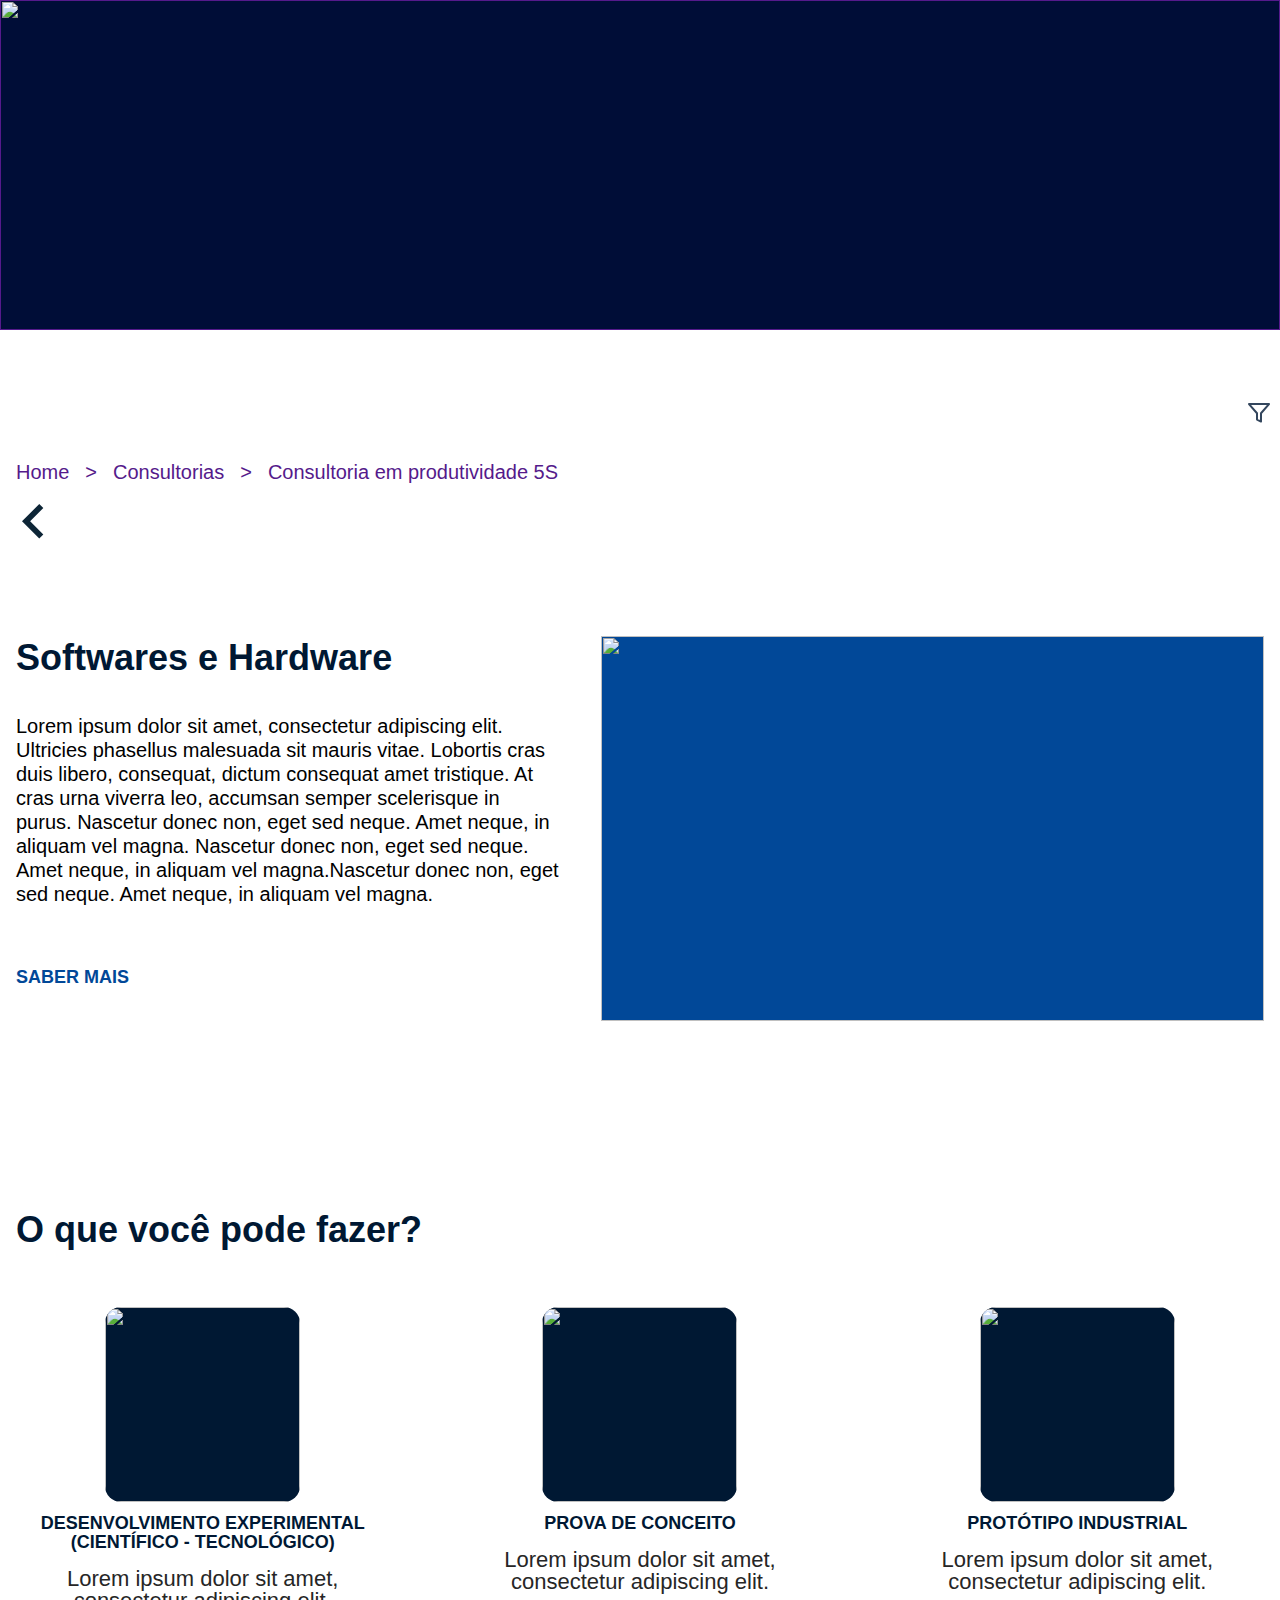
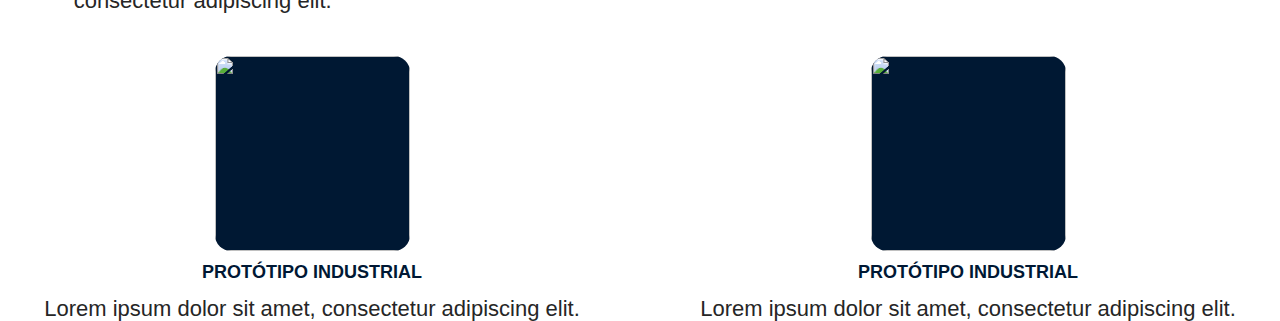
==== inovacao.html @ 098fc3de "Feat: inovacao page" ====
<!DOCTYPE html>
<html lang="en">
<head>
  <meta charset="UTF-8">
  <meta http-equiv="X-UA-Compatible" content="IE=edge">
  <meta name="viewport" content="width=device-width, initial-scale=1.0">
  <title>Home</title>
  <link rel="stylesheet" href="style.css">
</head>
<body>  
  <section class="banner">
    <a href=""><img class="banner-img" src="https://source.unsplash.com/random" alt=""></a>    
  </section>
  <section id="list-title"> 
    <div class="list__filter container">
      <button class="button filter-button" href=""><i data-icons="filter"><svg width="22" height="20" viewBox="0 0 22 20" fill="none" xmlns="http://www.w3.org/2000/svg">
        <path opacity="0.8" d="M21 1.04883H1L9 10.2436V16.6003L13 18.5442V10.2436L21 1.04883Z" stroke="#001834" stroke-width="2" stroke-linecap="round" stroke-linejoin="round"/>
        </svg>
        </i>
      </button>
    </div>   
    <div class="main-title main-title--left main-title--no-content container">
      <ul class="breadcrumb breadcrumb--b2b">
        <a href=""><li>Home</li></a>
        <a href=""><li>Consultorias</li></a>
        <a href=""><li>Consultoria em produtividade 5S</li></a>
      </ul>
      <button class="button back-button" onclick="history.back()"><i data-icons="back"><svg width="22" height="35" viewBox="0 0 22 35" fill="none" xmlns="http://www.w3.org/2000/svg">
        <path d="M21.318 30.4674L8.142 17.2614L21.318 4.05644L17.262 0.00043869L0 17.2614L17.262 34.5234L21.318 30.4674Z" fill="#0D2536"/>
        </svg>
        </i>
      </button>                 
    </div>
  </section>
  <style>
    .main-title.main-title--no-content:after{
      content: none;
    }
    #carrosel-card{
      margin-top: 4.6875rem;
    }
    .carrosel-card__text{
      margin-top: 2.1875rem;
    }
    .carrosel-card__content-wrapper{
      max-width: 45%;
      height: 385px;
      width: 45%;
    }
    .carrosel-card__img-wrapper{
      max-width: 55%;
      height: 385px;
      width: 55%;
    }
    .carrosel-card__link{
      margin-top: 3.75rem;
      display: block;
      color: #014898;
      text-transform: uppercase;
    }
    .carrosel-card__wrapper{
      display: flex;
      flex-direction: row;
      flex-wrap: nowrap;
      align-items: flex-start;
      height: 385px;
      column-gap: 2.625rem;
    }
    .carrosel-card__img{
      background-color: var(--dark-blue);
      height: 385px;
      width: 100%;
      object-fit: cover;
      object-position: center;
    }
    #opcoes{
      margin-top: 11.6875rem;
    }
    .veja-mais__text{        
      font-family: 'Gotham';
      font-style: normal;
      font-weight: 700;
      font-size: 18px;
      line-height: 19px;
      text-transform: uppercase;
      color: #001834;
      margin-top: .75rem;
    }

    .veja-mais__img{
      border-radius: 1rem;
      width: 195px;
      height: 195px;
      background-color: var(--main-color);
    }
    .veja-mais__card{
      width: 195px;
    }
    .veja-mais__cards-wrapper{
      margin-top: 3.5rem;
      width: 100%;
      column-gap: 4rem;
      display: flex;
      flex-direction: row;
      flex-wrap: wrap;
      justify-content: flex-start;
      row-gap: 2.75rem;
    }
    .veja-mais__cards-wrapper--inovacao{
      justify-content: space-evenly;
    }
    .veja-mais__text--inovacao{
      text-align: center;
    }
    .veja-mais__card--inovacao{
      flex: 1 0 29%;
      display: flex;
      flex-direction: column;
      align-items: center;
    }
    .veja-mais__p{
      margin-top: 1rem;
      text-align: center;
    }
  </style> 
  <section id="carrosel-card" class="container">
    <div class="carrosel-card__wrapper">
      <div class="carrosel-card__content-wrapper">
        <h2 class="title-1 text-main-color">Softwares e Hardware​</h2>
        <p class="text-body-1 carrosel-card__text">Lorem ipsum dolor sit amet, consectetur adipiscing elit. Ultricies phasellus malesuada sit mauris vitae. Lobortis cras duis libero, consequat, dictum consequat amet tristique. At cras urna viverra leo, accumsan semper scelerisque in purus. Nascetur donec non, eget sed neque. Amet neque, in aliquam vel magna. Nascetur donec non, eget sed neque. Amet neque, in aliquam vel magna.Nascetur donec non, eget sed neque. Amet neque, in aliquam vel magna.</p>
        <a class="carrosel-card__link" href="">Saber mais</a>
      </div>
      <div class="carrosel-card__img-wrapper">
        <img class="carrosel-card__img" src="" alt="">
      </div>
    </div>
  </section>
  <section id="opcoes" class="container">
    <h2 class="title-1 text-main-color">O que você pode fazer?</h2>
    <div class="veja-mais__cards-wrapper veja-mais__cards-wrapper--inovacao">
      <div class="veja-mais__card veja-mais__card--inovacao">
        <img class="veja-mais__img" src="" alt="">
        <h3 class="veja-mais__text veja-mais__text--inovacao">Desenvolvimento Experimental (Científico - Tecnológico)</h3>
        <p class="veja-mais__p">Lorem ipsum dolor sit amet, consectetur adipiscing elit.</p>
      </div>      
      <div class="veja-mais__card veja-mais__card--inovacao">
        <img class="veja-mais__img" src="" alt="">
        <h3 class="veja-mais__text veja-mais__text--inovacao">Prova de Conceito</h3>
        <p class="veja-mais__p">Lorem ipsum dolor sit amet, consectetur adipiscing elit.</p>
      </div>      
      <div class="veja-mais__card veja-mais__card--inovacao">
        <img class="veja-mais__img" src="" alt="">
        <h3 class="veja-mais__text veja-mais__text--inovacao">Protótipo Industrial</h3>
        <p class="veja-mais__p">Lorem ipsum dolor sit amet, consectetur adipiscing elit.</p>
      </div> 
      <div class="veja-mais__card veja-mais__card--inovacao">
        <img class="veja-mais__img" src="" alt="">
        <h3 class="veja-mais__text veja-mais__text--inovacao">Protótipo Industrial</h3>
        <p class="veja-mais__p">Lorem ipsum dolor sit amet, consectetur adipiscing elit.</p>
      </div>
      <div class="veja-mais__card veja-mais__card--inovacao">
        <img class="veja-mais__img" src="" alt="">
        <h3 class="veja-mais__text veja-mais__text--inovacao">Protótipo Industrial</h3>
        <p class="veja-mais__p">Lorem ipsum dolor sit amet, consectetur adipiscing elit.</p>
      </div>    
    </div>
  </section>

</body> 
</html>
---- style.css ----
/* line 1, ../../OneDrive - Sistema FIEA/dev/b2b-senai/assets/scss/commons/colors.scss */
:root {
  --main-color: #001833;
  --main-color-variant: #00244d;
  --secondary-color: #004899;
  --text-color: #1a1a1a;
  --sub-title: #474747;
  --button-color-see-details: #01cc15;
  --danger-error: #BC4B4B;
  --yellow-tonalite: #FCC530;
  --light-blue-dots: #5fe6d0;
  --dark-blue: #014898;
  --black: #262626;
}

/* line 9, ../../OneDrive - Sistema FIEA/dev/b2b-senai/assets/scss/commons/commons.scss */
.container {
  min-width: 800px;
  max-width: 1440px;
  padding: 0 1rem;
  margin: 0 auto;
}

/* line 16, ../../OneDrive - Sistema FIEA/dev/b2b-senai/assets/scss/commons/commons.scss */
.services__wrapper {
  display: flex;
  flex-direction: row;
  flex-wrap: wrap;
  justify-content: space-between;
}

/* line 21, ../../OneDrive - Sistema FIEA/dev/b2b-senai/assets/scss/commons/commons.scss */
.services__wrapper.double-card {
  column-gap: 8.75rem;
}

/* line 24, ../../OneDrive - Sistema FIEA/dev/b2b-senai/assets/scss/commons/commons.scss */
.services__wrapper.pill-card {
  column-gap: 1.5rem;
}

/* line 28, ../../OneDrive - Sistema FIEA/dev/b2b-senai/assets/scss/commons/commons.scss */
.services__title {
  color: var(--main-color);
}

/* line 30, ../../OneDrive - Sistema FIEA/dev/b2b-senai/assets/scss/commons/commons.scss */
.services__title:after {
  content: 'texto de apoio';
  color: #474747;
  font-family: 'Gotham';
  font-style: normal;
  font-weight: 325;
  font-size: 20px;
  line-height: 24px;
}

/* line 35, ../../OneDrive - Sistema FIEA/dev/b2b-senai/assets/scss/commons/commons.scss */
.services__title.services__title--apoio {
  display: flex;
  flex-direction: column;
  flex-wrap: nowrap;
  align-items: flex-start;
}

/* line 43, ../../OneDrive - Sistema FIEA/dev/b2b-senai/assets/scss/commons/commons.scss */
.logo {
  height: 50px;
}

/* line 47, ../../OneDrive - Sistema FIEA/dev/b2b-senai/assets/scss/commons/commons.scss */
.banner {
  height: auto;
  width: 100%;
}

/* line 50, ../../OneDrive - Sistema FIEA/dev/b2b-senai/assets/scss/commons/commons.scss */
.banner .banner-img {
  background-color: #000d37;
  width: 100%;
  height: 330px;
  object-fit: cover;
}

/* line 58, ../../OneDrive - Sistema FIEA/dev/b2b-senai/assets/scss/commons/commons.scss */
.w-100 {
  width: 100%;
}

/*! normalize.css v8.0.1 | MIT License | github.com/necolas/normalize.css */
/* Document
   ========================================================================== */
/**
 * 1. Correct the line height in all browsers.
 * 2. Prevent adjustments of font size after orientation changes in iOS.
 */
/* line 11, ../../OneDrive - Sistema FIEA/dev/b2b-senai/assets/scss/commons/normalize.scss */
html {
  line-height: 1.15;
  /* 1 */
  -webkit-text-size-adjust: 100%;
  /* 2 */
}

/* Sections
   ========================================================================== */
/**
 * Remove the margin in all browsers.
 */
/* line 23, ../../OneDrive - Sistema FIEA/dev/b2b-senai/assets/scss/commons/normalize.scss */
body {
  margin: 0;
}

/**
 * Render the `main` element consistently in IE.
 */
/* line 31, ../../OneDrive - Sistema FIEA/dev/b2b-senai/assets/scss/commons/normalize.scss */
main {
  display: block;
}

/**
 * Correct the font size and margin on `h1` elements within `section` and
 * `article` contexts in Chrome, Firefox, and Safari.
 */
/* line 40, ../../OneDrive - Sistema FIEA/dev/b2b-senai/assets/scss/commons/normalize.scss */
h1 {
  font-size: 2em;
  margin: 0.67em 0;
}

/* Grouping content
   ========================================================================== */
/**
 * 1. Add the correct box sizing in Firefox.
 * 2. Show the overflow in Edge and IE.
 */
/* line 53, ../../OneDrive - Sistema FIEA/dev/b2b-senai/assets/scss/commons/normalize.scss */
hr {
  box-sizing: content-box;
  /* 1 */
  height: 0;
  /* 1 */
  overflow: visible;
  /* 2 */
}

/**
 * 1. Correct the inheritance and scaling of font size in all browsers.
 * 2. Correct the odd `em` font sizing in all browsers.
 */
/* line 64, ../../OneDrive - Sistema FIEA/dev/b2b-senai/assets/scss/commons/normalize.scss */
pre {
  font-family: monospace, monospace;
  /* 1 */
  font-size: 1em;
  /* 2 */
}

/* Text-level semantics
   ========================================================================== */
/**
 * Remove the gray background on active links in IE 10.
 */
/* line 76, ../../OneDrive - Sistema FIEA/dev/b2b-senai/assets/scss/commons/normalize.scss */
a {
  background-color: transparent;
}

/**
 * 1. Remove the bottom border in Chrome 57-
 * 2. Add the correct text decoration in Chrome, Edge, IE, Opera, and Safari.
 */
/* line 85, ../../OneDrive - Sistema FIEA/dev/b2b-senai/assets/scss/commons/normalize.scss */
abbr[title] {
  border-bottom: none;
  /* 1 */
  text-decoration: underline;
  /* 2 */
  text-decoration: underline dotted;
  /* 2 */
}

/**
 * Add the correct font weight in Chrome, Edge, and Safari.
 */
/* line 95, ../../OneDrive - Sistema FIEA/dev/b2b-senai/assets/scss/commons/normalize.scss */
b,
strong {
  font-weight: bolder;
}

/**
 * 1. Correct the inheritance and scaling of font size in all browsers.
 * 2. Correct the odd `em` font sizing in all browsers.
 */
/* line 105, ../../OneDrive - Sistema FIEA/dev/b2b-senai/assets/scss/commons/normalize.scss */
code,
kbd,
samp {
  font-family: monospace, monospace;
  /* 1 */
  font-size: 1em;
  /* 2 */
}

/**
 * Add the correct font size in all browsers.
 */
/* line 116, ../../OneDrive - Sistema FIEA/dev/b2b-senai/assets/scss/commons/normalize.scss */
small {
  font-size: 80%;
}

/**
 * Prevent `sub` and `sup` elements from affecting the line height in
 * all browsers.
 */
/* line 125, ../../OneDrive - Sistema FIEA/dev/b2b-senai/assets/scss/commons/normalize.scss */
sub,
sup {
  font-size: 75%;
  line-height: 0;
  position: relative;
  vertical-align: baseline;
}

/* line 133, ../../OneDrive - Sistema FIEA/dev/b2b-senai/assets/scss/commons/normalize.scss */
sub {
  bottom: -0.25em;
}

/* line 137, ../../OneDrive - Sistema FIEA/dev/b2b-senai/assets/scss/commons/normalize.scss */
sup {
  top: -0.5em;
}

/* Embedded content
   ========================================================================== */
/**
 * Remove the border on images inside links in IE 10.
 */
/* line 148, ../../OneDrive - Sistema FIEA/dev/b2b-senai/assets/scss/commons/normalize.scss */
img {
  border-style: none;
}

/* Forms
   ========================================================================== */
/**
 * 1. Change the font styles in all browsers.
 * 2. Remove the margin in Firefox and Safari.
 */
/* line 160, ../../OneDrive - Sistema FIEA/dev/b2b-senai/assets/scss/commons/normalize.scss */
button,
input,
optgroup,
select,
textarea {
  font-family: inherit;
  /* 1 */
  font-size: 100%;
  /* 1 */
  line-height: 1.15;
  /* 1 */
  margin: 0;
  /* 2 */
}

/**
 * Show the overflow in IE.
 * 1. Show the overflow in Edge.
 */
/* line 176, ../../OneDrive - Sistema FIEA/dev/b2b-senai/assets/scss/commons/normalize.scss */
button,
input {
  /* 1 */
  overflow: visible;
}

/**
 * Remove the inheritance of text transform in Edge, Firefox, and IE.
 * 1. Remove the inheritance of text transform in Firefox.
 */
/* line 186, ../../OneDrive - Sistema FIEA/dev/b2b-senai/assets/scss/commons/normalize.scss */
button,
select {
  /* 1 */
  text-transform: none;
}

/**
 * Correct the inability to style clickable types in iOS and Safari.
 */
/* line 195, ../../OneDrive - Sistema FIEA/dev/b2b-senai/assets/scss/commons/normalize.scss */
button,
[type="button"],
[type="reset"],
[type="submit"] {
  -webkit-appearance: button;
}

/**
 * Remove the inner border and padding in Firefox.
 */
/* line 206, ../../OneDrive - Sistema FIEA/dev/b2b-senai/assets/scss/commons/normalize.scss */
button::-moz-focus-inner,
[type="button"]::-moz-focus-inner,
[type="reset"]::-moz-focus-inner,
[type="submit"]::-moz-focus-inner {
  border-style: none;
  padding: 0;
}

/**
 * Restore the focus styles unset by the previous rule.
 */
/* line 218, ../../OneDrive - Sistema FIEA/dev/b2b-senai/assets/scss/commons/normalize.scss */
button:-moz-focusring,
[type="button"]:-moz-focusring,
[type="reset"]:-moz-focusring,
[type="submit"]:-moz-focusring {
  outline: 1px dotted ButtonText;
}

/**
 * Correct the padding in Firefox.
 */
/* line 229, ../../OneDrive - Sistema FIEA/dev/b2b-senai/assets/scss/commons/normalize.scss */
fieldset {
  padding: 0.35em 0.75em 0.625em;
}

/**
 * 1. Correct the text wrapping in Edge and IE.
 * 2. Correct the color inheritance from `fieldset` elements in IE.
 * 3. Remove the padding so developers are not caught out when they zero out
 *    `fieldset` elements in all browsers.
 */
/* line 240, ../../OneDrive - Sistema FIEA/dev/b2b-senai/assets/scss/commons/normalize.scss */
legend {
  box-sizing: border-box;
  /* 1 */
  color: inherit;
  /* 2 */
  display: table;
  /* 1 */
  max-width: 100%;
  /* 1 */
  padding: 0;
  /* 3 */
  white-space: normal;
  /* 1 */
}

/**
 * Add the correct vertical alignment in Chrome, Firefox, and Opera.
 */
/* line 253, ../../OneDrive - Sistema FIEA/dev/b2b-senai/assets/scss/commons/normalize.scss */
progress {
  vertical-align: baseline;
}

/**
 * Remove the default vertical scrollbar in IE 10+.
 */
/* line 261, ../../OneDrive - Sistema FIEA/dev/b2b-senai/assets/scss/commons/normalize.scss */
textarea {
  overflow: auto;
}

/**
 * 1. Add the correct box sizing in IE 10.
 * 2. Remove the padding in IE 10.
 */
/* line 270, ../../OneDrive - Sistema FIEA/dev/b2b-senai/assets/scss/commons/normalize.scss */
[type="checkbox"],
[type="radio"] {
  box-sizing: border-box;
  /* 1 */
  padding: 0;
  /* 2 */
}

/**
 * Correct the cursor style of increment and decrement buttons in Chrome.
 */
/* line 280, ../../OneDrive - Sistema FIEA/dev/b2b-senai/assets/scss/commons/normalize.scss */
[type="number"]::-webkit-inner-spin-button,
[type="number"]::-webkit-outer-spin-button {
  height: auto;
}

/**
 * 1. Correct the odd appearance in Chrome and Safari.
 * 2. Correct the outline style in Safari.
 */
/* line 290, ../../OneDrive - Sistema FIEA/dev/b2b-senai/assets/scss/commons/normalize.scss */
[type="search"] {
  -webkit-appearance: textfield;
  /* 1 */
  outline-offset: -2px;
  /* 2 */
}

/**
 * Remove the inner padding in Chrome and Safari on macOS.
 */
/* line 299, ../../OneDrive - Sistema FIEA/dev/b2b-senai/assets/scss/commons/normalize.scss */
[type="search"]::-webkit-search-decoration {
  -webkit-appearance: none;
}

/**
 * 1. Correct the inability to style clickable types in iOS and Safari.
 * 2. Change font properties to `inherit` in Safari.
 */
/* line 308, ../../OneDrive - Sistema FIEA/dev/b2b-senai/assets/scss/commons/normalize.scss */
::-webkit-file-upload-button {
  -webkit-appearance: button;
  /* 1 */
  font: inherit;
  /* 2 */
}

/* Interactive
   ========================================================================== */
/*
 * Add the correct display in Edge, IE 10+, and Firefox.
 */
/* line 320, ../../OneDrive - Sistema FIEA/dev/b2b-senai/assets/scss/commons/normalize.scss */
details {
  display: block;
}

/*
 * Add the correct display in all browsers.
 */
/* line 328, ../../OneDrive - Sistema FIEA/dev/b2b-senai/assets/scss/commons/normalize.scss */
summary {
  display: list-item;
}

/* Misc
   ========================================================================== */
/**
 * Add the correct display in IE 10+.
 */
/* line 339, ../../OneDrive - Sistema FIEA/dev/b2b-senai/assets/scss/commons/normalize.scss */
template {
  display: none;
}

/**
 * Add the correct display in IE 10.
 */
/* line 347, ../../OneDrive - Sistema FIEA/dev/b2b-senai/assets/scss/commons/normalize.scss */
[hidden] {
  display: none;
}

/* http://meyerweb.com/eric/tools/css/reset/ 
   v2.0 | 20110126
   License: none (public domain)
*/
/* line 6, ../../OneDrive - Sistema FIEA/dev/b2b-senai/assets/scss/commons/reset.scss */
html, body, div, span, applet, object, iframe,
h1, h2, h3, h4, h5, h6, p, blockquote, pre,
a, abbr, acronym, address, big, cite, code,
del, dfn, em, img, ins, kbd, q, s, samp,
small, strike, strong, sub, sup, tt, var,
b, u, i, center,
dl, dt, dd, ol, ul, li,
fieldset, form, label, legend,
table, caption, tbody, tfoot, thead, tr, th, td,
article, aside, canvas, details, embed,
figure, figcaption, footer, header, hgroup,
menu, nav, output, ruby, section, summary,
time, mark, audio, video {
  margin: 0;
  padding: 0;
  border: 0;
  font-size: 100%;
  font: inherit;
  vertical-align: baseline;
}

/* HTML5 display-role reset for older browsers */
/* line 27, ../../OneDrive - Sistema FIEA/dev/b2b-senai/assets/scss/commons/reset.scss */
article, aside, details, figcaption, figure,
footer, header, hgroup, menu, nav, section {
  display: block;
}

/* line 31, ../../OneDrive - Sistema FIEA/dev/b2b-senai/assets/scss/commons/reset.scss */
body {
  line-height: 1;
}

/* line 34, ../../OneDrive - Sistema FIEA/dev/b2b-senai/assets/scss/commons/reset.scss */
ol, ul {
  list-style: none;
}

/* line 37, ../../OneDrive - Sistema FIEA/dev/b2b-senai/assets/scss/commons/reset.scss */
blockquote, q {
  quotes: none;
}

/* line 40, ../../OneDrive - Sistema FIEA/dev/b2b-senai/assets/scss/commons/reset.scss */
blockquote:before, blockquote:after,
q:before, q:after {
  content: '';
  content: none;
}

/* line 45, ../../OneDrive - Sistema FIEA/dev/b2b-senai/assets/scss/commons/reset.scss */
table {
  border-collapse: collapse;
  border-spacing: 0;
}

/* line 32, ../../OneDrive - Sistema FIEA/dev/b2b-senai/assets/scss/commons/tipography.scss */
.title-1 {
  font-family: 'Gotham';
  font-style: normal;
  font-weight: 700;
  font-size: 36px;
  line-height: 43px;
}

/* line 44, ../../OneDrive - Sistema FIEA/dev/b2b-senai/assets/scss/commons/tipography.scss */
.title-2 {
  font-family: 'Gotham';
  font-style: normal;
  font-weight: 350;
  font-size: 26px;
  line-height: 31px;
}

/* line 56, ../../OneDrive - Sistema FIEA/dev/b2b-senai/assets/scss/commons/tipography.scss */
.title-3 {
  font-family: 'Gotham';
  font-style: normal;
  font-weight: 350;
  font-size: 20px;
  line-height: 24px;
}

/* line 76, ../../OneDrive - Sistema FIEA/dev/b2b-senai/assets/scss/commons/tipography.scss */
.text-body-2 {
  font-family: 'Gotham';
  font-style: normal;
  font-weight: 275;
  font-size: 20px;
  line-height: 24px;
}

/* line 80, ../../OneDrive - Sistema FIEA/dev/b2b-senai/assets/scss/commons/tipography.scss */
.text-body-1 {
  font-family: 'Gotham';
  font-style: normal;
  font-weight: 300;
  font-size: 20px;
  line-height: 24px;
}

/* line 84, ../../OneDrive - Sistema FIEA/dev/b2b-senai/assets/scss/commons/tipography.scss */
.text-sub-2 {
  font-family: 'Open Sans', sans-serif;
  font-style: normal;
  font-weight: 400;
  font-size: 22px;
}

/* line 88, ../../OneDrive - Sistema FIEA/dev/b2b-senai/assets/scss/commons/tipography.scss */
.beneficios__title {
  color: var(--main-color);
  font-weight: 600;
}

/* line 93, ../../OneDrive - Sistema FIEA/dev/b2b-senai/assets/scss/commons/tipography.scss */
.text-main-color {
  color: var(--main-color);
}

/* line 97, ../../OneDrive - Sistema FIEA/dev/b2b-senai/assets/scss/commons/tipography.scss */
.carrosel-card__link {
  font-family: 'Gotham';
  font-style: normal;
  font-weight: 700;
  font-size: 18px;
  line-height: 22px;
}

/* line 101, ../../OneDrive - Sistema FIEA/dev/b2b-senai/assets/scss/commons/tipography.scss */
.veja-mais__p {
  font-family: 'Open Sans', sans-serif;
  font-style: normal;
  font-weight: 400;
  font-size: 22px;
  color: var(--black);
}

/* line 21, ../../OneDrive - Sistema FIEA/dev/b2b-senai/assets/scss/components/header.scss */
.header {
  height: 50px;
  width: 100%;
  margin: 0 auto;
  background-color: #F1F1F1;
  padding: .5rem 0;
}

/* line 29, ../../OneDrive - Sistema FIEA/dev/b2b-senai/assets/scss/components/header.scss */
.header__nav-wrapper {
  width: calc(100% - (6% * 2));
  display: flex;
  flex-direction: row;
  flex-wrap: nowrap;
  align-items: center;
  justify-content: space-between;
  margin: 0 auto;
}

/* line 39, ../../OneDrive - Sistema FIEA/dev/b2b-senai/assets/scss/components/header.scss */
.header__nav {
  width: 100%;
}

/* line 43, ../../OneDrive - Sistema FIEA/dev/b2b-senai/assets/scss/components/header.scss */
.header__menu {
  display: flex;
  flex-direction: row;
  flex-wrap: wrap;
  align-items: center;
  justify-content: flex-end;
}

/* line 49, ../../OneDrive - Sistema FIEA/dev/b2b-senai/assets/scss/components/header.scss */
.header__menu .header__menu-link {
  cursor: pointer;
  margin-left: 2.125rem;
  color: var(--main-color);
  font-family: 'Gotham';
  font-style: normal;
  font-weight: 700;
  font-size: 18px;
  line-height: 22px;
  font-family: sans-serif;
  text-transform: uppercase;
}

/* line 56, ../../OneDrive - Sistema FIEA/dev/b2b-senai/assets/scss/components/header.scss */
.header__menu .header__menu-link:hover {
  color: var(--dark-blue);
}

/* line 62, ../../OneDrive - Sistema FIEA/dev/b2b-senai/assets/scss/components/header.scss */
#home-title {
  margin-top: 4.9375rem;
}

/* line 66, ../../OneDrive - Sistema FIEA/dev/b2b-senai/assets/scss/components/header.scss */
#list-title {
  margin-top: 4.3125rem;
}

/* line 70, ../../OneDrive - Sistema FIEA/dev/b2b-senai/assets/scss/components/header.scss */
.main-title {
  display: flex;
  flex-direction: column;
  flex-wrap: nowrap;
  justify-content: space-between;
  align-items: center;
}

/* line 76, ../../OneDrive - Sistema FIEA/dev/b2b-senai/assets/scss/components/header.scss */
.main-title.main-title--left {
  align-items: flex-start;
}

/* line 79, ../../OneDrive - Sistema FIEA/dev/b2b-senai/assets/scss/components/header.scss */
.main-title .main-title__h1 {
  font-family: 'Gotham';
  font-style: normal;
  font-weight: 700;
  font-size: 48px;
  line-height: 58px;
  text-align: center;
  color: var(--black);
}

/* line 84, ../../OneDrive - Sistema FIEA/dev/b2b-senai/assets/scss/components/header.scss */
.main-title:after {
  width: 6em;
  height: 6px;
  background: linear-gradient(180deg, #FCC530 0%, #FCAA30 100%);
  border-radius: 31px;
  background-color: #FCAA30;
  position: relative;
  content: '';
  top: -5px;
  left: 1px;
}

/* line 97, ../../OneDrive - Sistema FIEA/dev/b2b-senai/assets/scss/components/header.scss */
.breadcrumb {
  display: flex;
  flex-direction: row;
  flex-wrap: nowrap;
  color: var(--black);
  font-style: normal;
  font-weight: 325;
  font-size: 20px;
  line-height: 24px;
}

/* line 106, ../../OneDrive - Sistema FIEA/dev/b2b-senai/assets/scss/components/header.scss */
.breadcrumb.breadcrumb--b2b {
  margin-top: 2rem;
}

/* line 110, ../../OneDrive - Sistema FIEA/dev/b2b-senai/assets/scss/components/header.scss */
.breadcrumb a:not(:last-child) li:after {
  content: '>';
  margin: 0 1rem;
}

/* line 115, ../../OneDrive - Sistema FIEA/dev/b2b-senai/assets/scss/components/header.scss */
.header__subtitle {
  margin-top: 2.3125rem;
  color: var(--black);
  font-family: 'Open Sans';
  font-style: normal;
  font-weight: 400;
  font-size: 20px;
  line-height: 27px;
}

/* line 8, ../../OneDrive - Sistema FIEA/dev/b2b-senai/assets/scss/components/cards.scss */
.square-card {
  display: flex;
  flex-direction: column;
  align-items: center;
  flex-wrap: nowrap;
  width: 300px;
}

/* line 14, ../../OneDrive - Sistema FIEA/dev/b2b-senai/assets/scss/components/cards.scss */
.square-card.square-card--double {
  width: calc(50% - 4.375rem);
}

/* line 17, ../../OneDrive - Sistema FIEA/dev/b2b-senai/assets/scss/components/cards.scss */
.square-card.square-card--double-pill {
  width: calc(50% - .75rem);
}

/* line 20, ../../OneDrive - Sistema FIEA/dev/b2b-senai/assets/scss/components/cards.scss */
.square-card.square-card--banner {
  width: 100%;
}

/* line 23, ../../OneDrive - Sistema FIEA/dev/b2b-senai/assets/scss/components/cards.scss */
.square-card.square-card--pill {
  height: 185px;
  width: 100%;
}

/* line 29, ../../OneDrive - Sistema FIEA/dev/b2b-senai/assets/scss/components/cards.scss */
.square-card__pill-wrapper {
  display: flex;
  flex-direction: column;
  flex-wrap: nowrap;
  width: calc(50% - .75rem);
}

/* line 36, ../../OneDrive - Sistema FIEA/dev/b2b-senai/assets/scss/components/cards.scss */
.square__img-wrapper {
  width: 100%;
  height: 300px;
  margin-top: 2.375rem;
  box-shadow: 0px 4px 4px rgba(0, 0, 0, 0.25);
  border-radius: 1rem;
  display: flex;
  flex-direction: column;
  flex-wrap: nowrap;
  justify-content: center;
  align-items: center;
  overflow: hidden;
}

/* line 48, ../../OneDrive - Sistema FIEA/dev/b2b-senai/assets/scss/components/cards.scss */
.square__img-wrapper.square__img-wrapper--pill {
  height: 137px;
}

/* line 51, ../../OneDrive - Sistema FIEA/dev/b2b-senai/assets/scss/components/cards.scss */
.square__img-wrapper .square__img {
  background-color: var(--main-color);
  width: 100%;
  height: 300px;
  border-radius: 1rem;
  object-fit: cover;
  filter: brightness(0.6);
  transition: 0.45s cubic-bezier(0.075, 0.82, 0.165, 1);
}

/* line 59, ../../OneDrive - Sistema FIEA/dev/b2b-senai/assets/scss/components/cards.scss */
.square__img-wrapper .square__img:hover {
  filter: brightness(1);
  transform: scale(1.1);
}

/* line 63, ../../OneDrive - Sistema FIEA/dev/b2b-senai/assets/scss/components/cards.scss */
.square__img-wrapper .square__img.square__img--pill {
  height: 120px;
}

/* line 67, ../../OneDrive - Sistema FIEA/dev/b2b-senai/assets/scss/components/cards.scss */
.square__img-wrapper .square__icon {
  position: absolute;
  display: block;
  width: 80px;
  height: 80px;
  background-color: var(--dark-blue);
}

/* line 76, ../../OneDrive - Sistema FIEA/dev/b2b-senai/assets/scss/components/cards.scss */
.square__title {
  color: var(--main-color);
  text-align: center;
  margin-top: 1.375rem;
  line-height: 22px;
  margin-top: 10px;
  font-family: 'Gotham';
  font-style: normal;
  font-weight: 700;
  font-size: 18px;
}

/* line 83, ../../OneDrive - Sistema FIEA/dev/b2b-senai/assets/scss/components/cards.scss */
.square__title.square__title--upper {
  text-transform: uppercase;
}

/* line 91, ../../OneDrive - Sistema FIEA/dev/b2b-senai/assets/scss/components/cards.scss */
.article-card {
  background: #FFFFFF;
  box-shadow: 0px 4px 4px rgba(0, 0, 0, 0.25);
  border-radius: 1rem;
  display: flex;
  flex-direction: row;
  flex-wrap: nowrap;
  margin-top: 1.5rem;
}

/* line 99, ../../OneDrive - Sistema FIEA/dev/b2b-senai/assets/scss/components/cards.scss */
.article-card:first-of-type {
  margin-top: 1rem;
}

/* line 102, ../../OneDrive - Sistema FIEA/dev/b2b-senai/assets/scss/components/cards.scss */
.article-card.article-card--spacing2x {
  margin-top: 3.125rem;
}

/* line 104, ../../OneDrive - Sistema FIEA/dev/b2b-senai/assets/scss/components/cards.scss */
.article-card.article-card--spacing2x:first-of-type {
  margin-top: 2.125rem;
}

/* line 110, ../../OneDrive - Sistema FIEA/dev/b2b-senai/assets/scss/components/cards.scss */
.article__img {
  height: 160px;
  width: 223px;
  background-color: var(--main-color);
  border-radius: 1em 0 0 1em;
  object-fit: cover;
  object-position: center;
}

/* line 119, ../../OneDrive - Sistema FIEA/dev/b2b-senai/assets/scss/components/cards.scss */
.article-card__body {
  padding: 1em 0 1rem 1rem;
  width: calc(100% - 12em);
  display: flex;
  flex-direction: column;
  flex-wrap: nowrap;
}

/* line 126, ../../OneDrive - Sistema FIEA/dev/b2b-senai/assets/scss/components/cards.scss */
.article-card__title {
  color: var(--main-color);
  -webkit-line-clamp: 2;
  overflow: hidden;
  text-overflow: ellipsis;
  display: -webkit-box;
  -webkit-box-orient: vertical;
  font-weight: 600;
}

/* line 135, ../../OneDrive - Sistema FIEA/dev/b2b-senai/assets/scss/components/cards.scss */
.article-card__text {
  font-family: 'Gotham';
  font-style: normal;
  font-weight: 400;
  font-size: 20px;
  line-height: 21px;
  color: #262626;
  margin-top: 1rem;
  -webkit-line-clamp: 3;
  overflow: hidden;
  text-overflow: ellipsis;
  display: -webkit-box;
  -webkit-box-orient: vertical;
}

/* line 149, ../../OneDrive - Sistema FIEA/dev/b2b-senai/assets/scss/components/cards.scss */
.article-card__arrow {
  display: flex;
  flex-direction: row;
  align-items: center;
  justify-content: center;
  flex-wrap: nowrap;
  max-width: 10rem;
  min-width: 3rem;
  width: 10rem;
}

/* line 9, ../../OneDrive - Sistema FIEA/dev/b2b-senai/assets/scss/components/buttons.scss */
.button {
  background-color: transparent;
  border: none;
  cursor: pointer;
}

/* line 15, ../../OneDrive - Sistema FIEA/dev/b2b-senai/assets/scss/components/buttons.scss */
.back-button {
  margin: 1.1875rem 0 1rem;
}

/* line 19, ../../OneDrive - Sistema FIEA/dev/b2b-senai/assets/scss/components/buttons.scss */
.filter-button {
  margin-left: auto;
  display: block;
  width: 22px;
}

/* line 25, ../../OneDrive - Sistema FIEA/dev/b2b-senai/assets/scss/components/buttons.scss */
.btn {
  border-radius: 1rem;
  padding: 1rem 0;
  text-align: center;
  font-family: 'Gotham';
  font-style: normal;
  font-weight: 700;
  font-size: 28px;
  line-height: 34px;
  width: 350px;
  display: block;
  transition: .2s ease-in-out;
  margin: 0 auto;
}

/* line 34, ../../OneDrive - Sistema FIEA/dev/b2b-senai/assets/scss/components/buttons.scss */
.btn:hover {
  box-shadow: 0px 4px 4px rgba(0, 0, 0, 0.25);
}

/* line 40, ../../OneDrive - Sistema FIEA/dev/b2b-senai/assets/scss/components/buttons.scss */
.btn__yellow {
  background-color: var(--yellow-tonalite);
  color: var(--main-color);
}

/* line 43, ../../OneDrive - Sistema FIEA/dev/b2b-senai/assets/scss/components/buttons.scss */
.btn__yellow.btn__yellow--position {
  margin-top: 5.75rem;
}

/* line 18, ../../OneDrive - Sistema FIEA/dev/b2b-senai/assets/scss/home/suspended-menu.scss */
.suspended__wrapper {
  margin: 3.5rem auto 0;
  padding: 5rem 0;
  border-radius: 1rem;
  background: #FFFFFF;
  box-shadow: 0px 2px 35px -7px rgba(0, 0, 0, 0.1);
}

/* line 26, ../../OneDrive - Sistema FIEA/dev/b2b-senai/assets/scss/home/suspended-menu.scss */
.suspended__title {
  color: var(--main-color);
  text-align: center;
}

/* line 31, ../../OneDrive - Sistema FIEA/dev/b2b-senai/assets/scss/home/suspended-menu.scss */
.suspended-nav {
  width: 100%;
  margin: 5.25rem auto 0;
}

/* line 36, ../../OneDrive - Sistema FIEA/dev/b2b-senai/assets/scss/home/suspended-menu.scss */
.suspended__menu {
  display: flex;
  flex-direction: row;
  flex-wrap: nowrap;
  align-items: center;
  justify-content: space-between;
  max-width: 800px;
  margin: 0 auto;
}

/* line 44, ../../OneDrive - Sistema FIEA/dev/b2b-senai/assets/scss/home/suspended-menu.scss */
.suspended__menu .suspended__menu-link {
  display: flex;
  justify-content: center;
  align-items: center;
  flex-flow: column;
  cursor: pointer;
  overflow: hidden;
  width: 126px;
  padding: 10px 0;
  margin: 0;
}

/* line 54, ../../OneDrive - Sistema FIEA/dev/b2b-senai/assets/scss/home/suspended-menu.scss */
.suspended__menu .suspended__menu-link:hover .suspended__icon:after {
  transform: rotate(320deg) scale(1.01);
  border: solid 5px #fcc530;
  border-color: #fcc530 transparent transparent transparent;
}

/* line 59, ../../OneDrive - Sistema FIEA/dev/b2b-senai/assets/scss/home/suspended-menu.scss */
.suspended__menu .suspended__menu-link span {
  text-align: center;
  text-transform: uppercase;
  color: var(--main-color);
  font-family: 'Gotham';
  font-style: normal;
  font-weight: 700;
  font-size: 14px;
  line-height: 17px;
}

/* line 68, ../../OneDrive - Sistema FIEA/dev/b2b-senai/assets/scss/home/suspended-menu.scss */
.suspended__icon {
  transition: 0.5s linear box-shadow;
  background-color: #fff;
  position: relative;
  flex: 0 0 auto;
  height: 100px;
  width: 100px;
  display: -webkit-box;
  display: -webkit-flex;
  display: -ms-flexbox;
  display: flex;
  flex-flow: column;
  justify-content: center;
  align-items: center;
  box-shadow: none;
  border: 2px solid rgba(13, 37, 54, 0.3);
  border-radius: 999px;
  margin-bottom: 18px;
}

/* line 86, ../../OneDrive - Sistema FIEA/dev/b2b-senai/assets/scss/home/suspended-menu.scss */
.suspended__icon:after {
  height: 100%;
  width: 100%;
  content: "";
  display: block;
  position: absolute;
  border: solid 5px var(--main-color);
  border-color: #0d2536 transparent transparent transparent;
  border-radius: 88px;
  top: -6px;
  left: -5px;
  transition: 0.5s cubic-bezier(0.79, -0.2, 0.29, 1.11) transform;
  transform: rotate(45deg);
}

/* line 1, ../../OneDrive - Sistema FIEA/dev/b2b-senai/assets/scss/home/consultorias.scss */
#consultorias {
  padding-top: 9rem;
  background: linear-gradient(190deg, transparent 57%, #F6F6F6 57%);
}

/* line 1, ../../OneDrive - Sistema FIEA/dev/b2b-senai/assets/scss/home/inovacao.scss */
#inovacao {
  padding-top: 7.25rem;
  background-color: #F6F6F6;
}

/* line 1, ../../OneDrive - Sistema FIEA/dev/b2b-senai/assets/scss/home/laboratoriais.scss */
#laboratoriais {
  padding-top: 9.1875rem;
  padding-bottom: 6.1875rem;
  background-color: #F6F6F6;
}

/* line 1, ../../OneDrive - Sistema FIEA/dev/b2b-senai/assets/scss/home/educacao.scss */
#educacao {
  padding-top: 6.5625rem;
}

/* line 1, ../../OneDrive - Sistema FIEA/dev/b2b-senai/assets/scss/home/bottom-banner.scss */
#bottom-banner {
  margin-top: 9.0625rem;
  margin-bottom: 6.5rem;
}

/* line 4, ../../OneDrive - Sistema FIEA/dev/b2b-senai/assets/scss/home/bottom-banner.scss */
#bottom-banner img {
  background-color: var(--yellow-tonalite);
  object-fit: cover;
}

/* line 3, ../../OneDrive - Sistema FIEA/dev/b2b-senai/assets/scss/list-by-section/list-articles.scss */
#list-articles {
  margin-top: 7.1875rem;
  margin-bottom: 7.1875rem;
}

/* line 8, ../../OneDrive - Sistema FIEA/dev/b2b-senai/assets/scss/list-by-section/list-articles.scss */
.articles__title {
  color: var(--main-color);
}

/* line 12, ../../OneDrive - Sistema FIEA/dev/b2b-senai/assets/scss/list-by-section/list-articles.scss */
.articles-wrapper:not(:first-of-type) {
  margin-top: 5rem;
}

/* line 1, ../../OneDrive - Sistema FIEA/dev/b2b-senai/assets/scss/editais/general.scss */
#editais {
  margin: 7rem auto;
}

/* line 4, ../../OneDrive - Sistema FIEA/dev/b2b-senai/assets/scss/editais/general.scss */
.edital__card {
  width: 100%;
  height: fit-content;
  padding: 1em 1.5em;
  background: #FFFFFF;
  box-shadow: 0px 4px 4px rgba(0, 0, 0, 0.25);
  border-radius: .5rem;
  margin-top: 1.875rem;
}

/* line 14, ../../OneDrive - Sistema FIEA/dev/b2b-senai/assets/scss/editais/general.scss */
.edital__data {
  font-family: Gotham;
  font-weight: 400;
  font-size: 14px;
  color: #00244D;
  margin: .25em 0;
}

/* line 21, ../../OneDrive - Sistema FIEA/dev/b2b-senai/assets/scss/editais/general.scss */
.div-icon {
  display: flex;
  flex-direction: row;
  flex-wrap: nowrap;
  align-items: center;
  margin-top: .5rem;
}

/* line 28, ../../OneDrive - Sistema FIEA/dev/b2b-senai/assets/scss/editais/general.scss */
.edital__resultado {
  font-family: Gotham;
  font-style: normal;
  font-weight: normal;
  font-size: calc(14px - 15%);
  margin-top: 1.6875rem;
  text-decoration: underline;
  color: var(--sub-title);
}

/* line 37, ../../OneDrive - Sistema FIEA/dev/b2b-senai/assets/scss/editais/general.scss */
.edital__title {
  color: #014898;
}

/* line 40, ../../OneDrive - Sistema FIEA/dev/b2b-senai/assets/scss/editais/general.scss */
.div-icon h2 {
  margin-left: .25em;
}

/* line 1, ../../OneDrive - Sistema FIEA/dev/b2b-senai/assets/scss/laboratoriais/general.scss */
#lab-resumo {
  margin-top: 3.375rem;
}

/* line 5, ../../OneDrive - Sistema FIEA/dev/b2b-senai/assets/scss/laboratoriais/general.scss */
#list-lab {
  margin: 4.4375rem auto;
}

/* line 9, ../../OneDrive - Sistema FIEA/dev/b2b-senai/assets/scss/laboratoriais/general.scss */
.lab__p {
  color: var(--black);
}

/* line 30, ../../OneDrive - Sistema FIEA/dev/b2b-senai/assets/scss/style.scss */
* {
  font-family: sans-serif !important;
  text-decoration: none;
  scroll-behavior: smooth;
}

/*# sourceMappingURL=style.css.map */
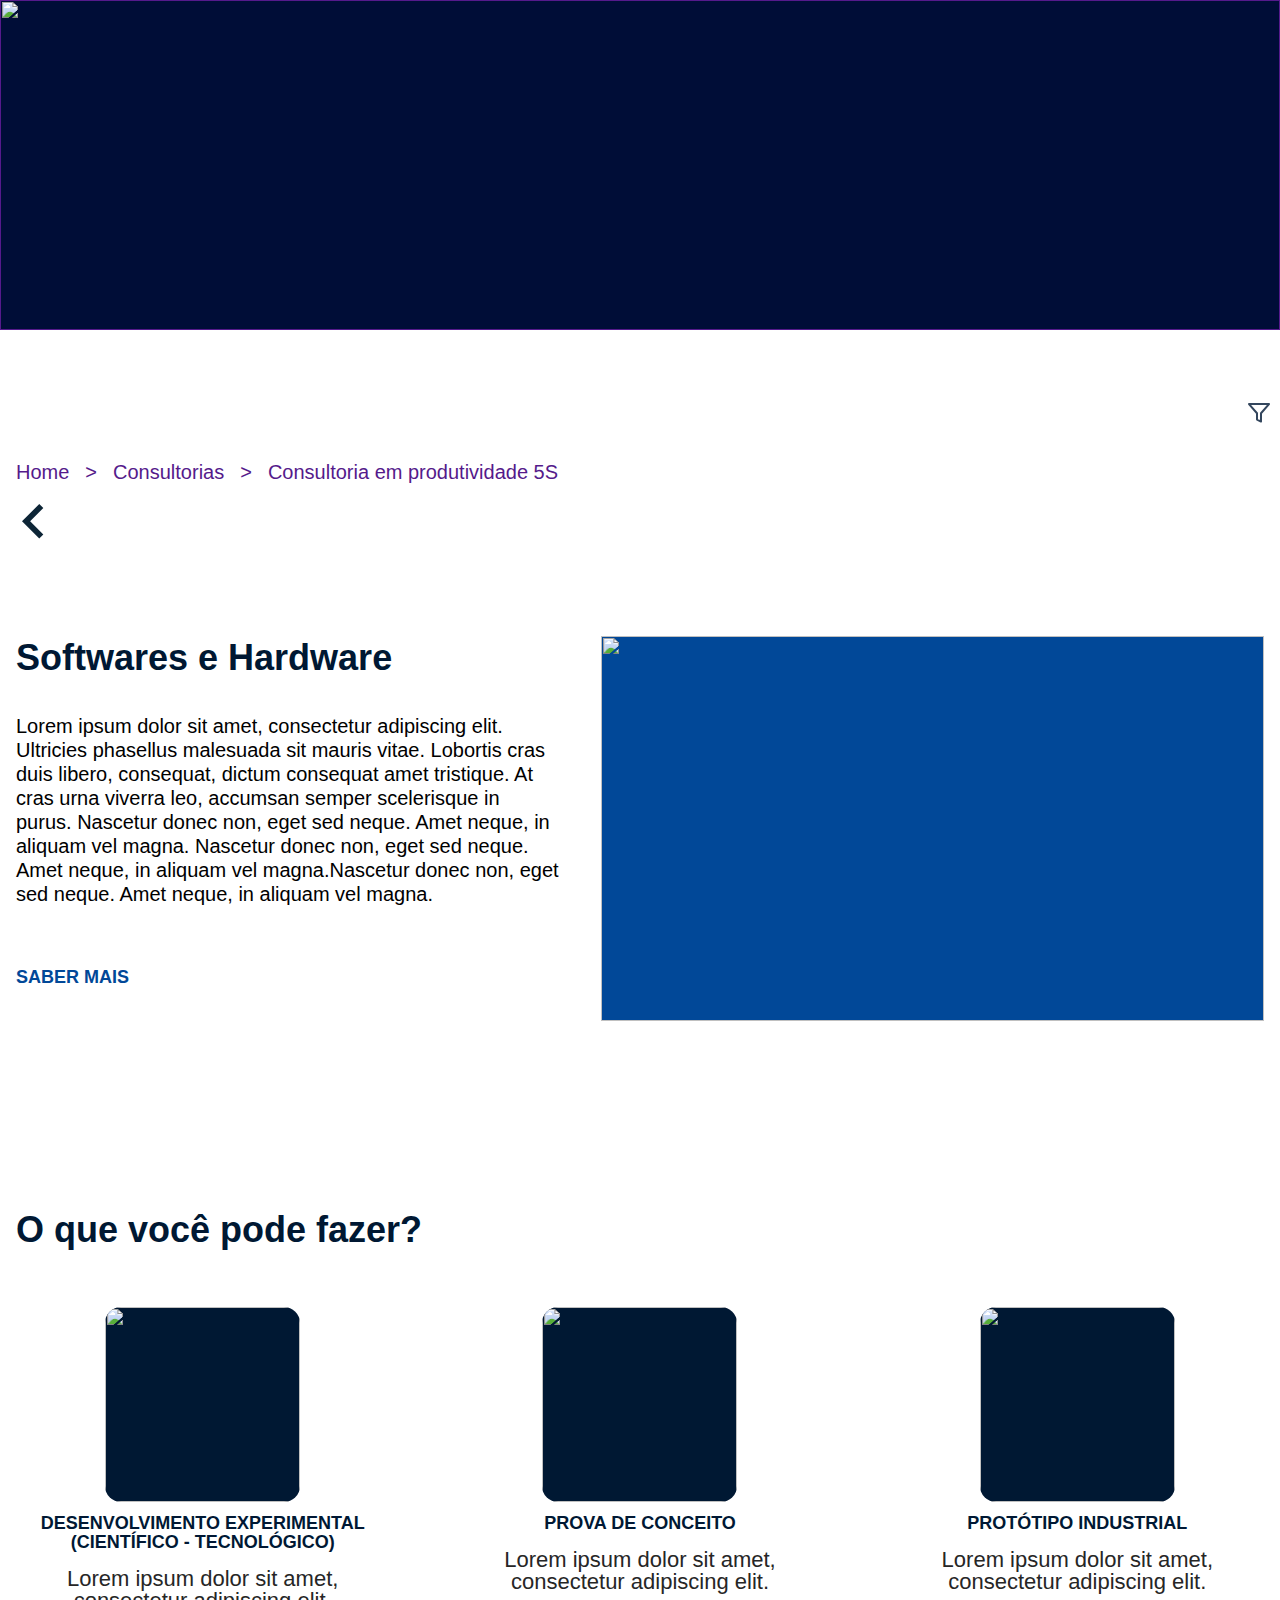
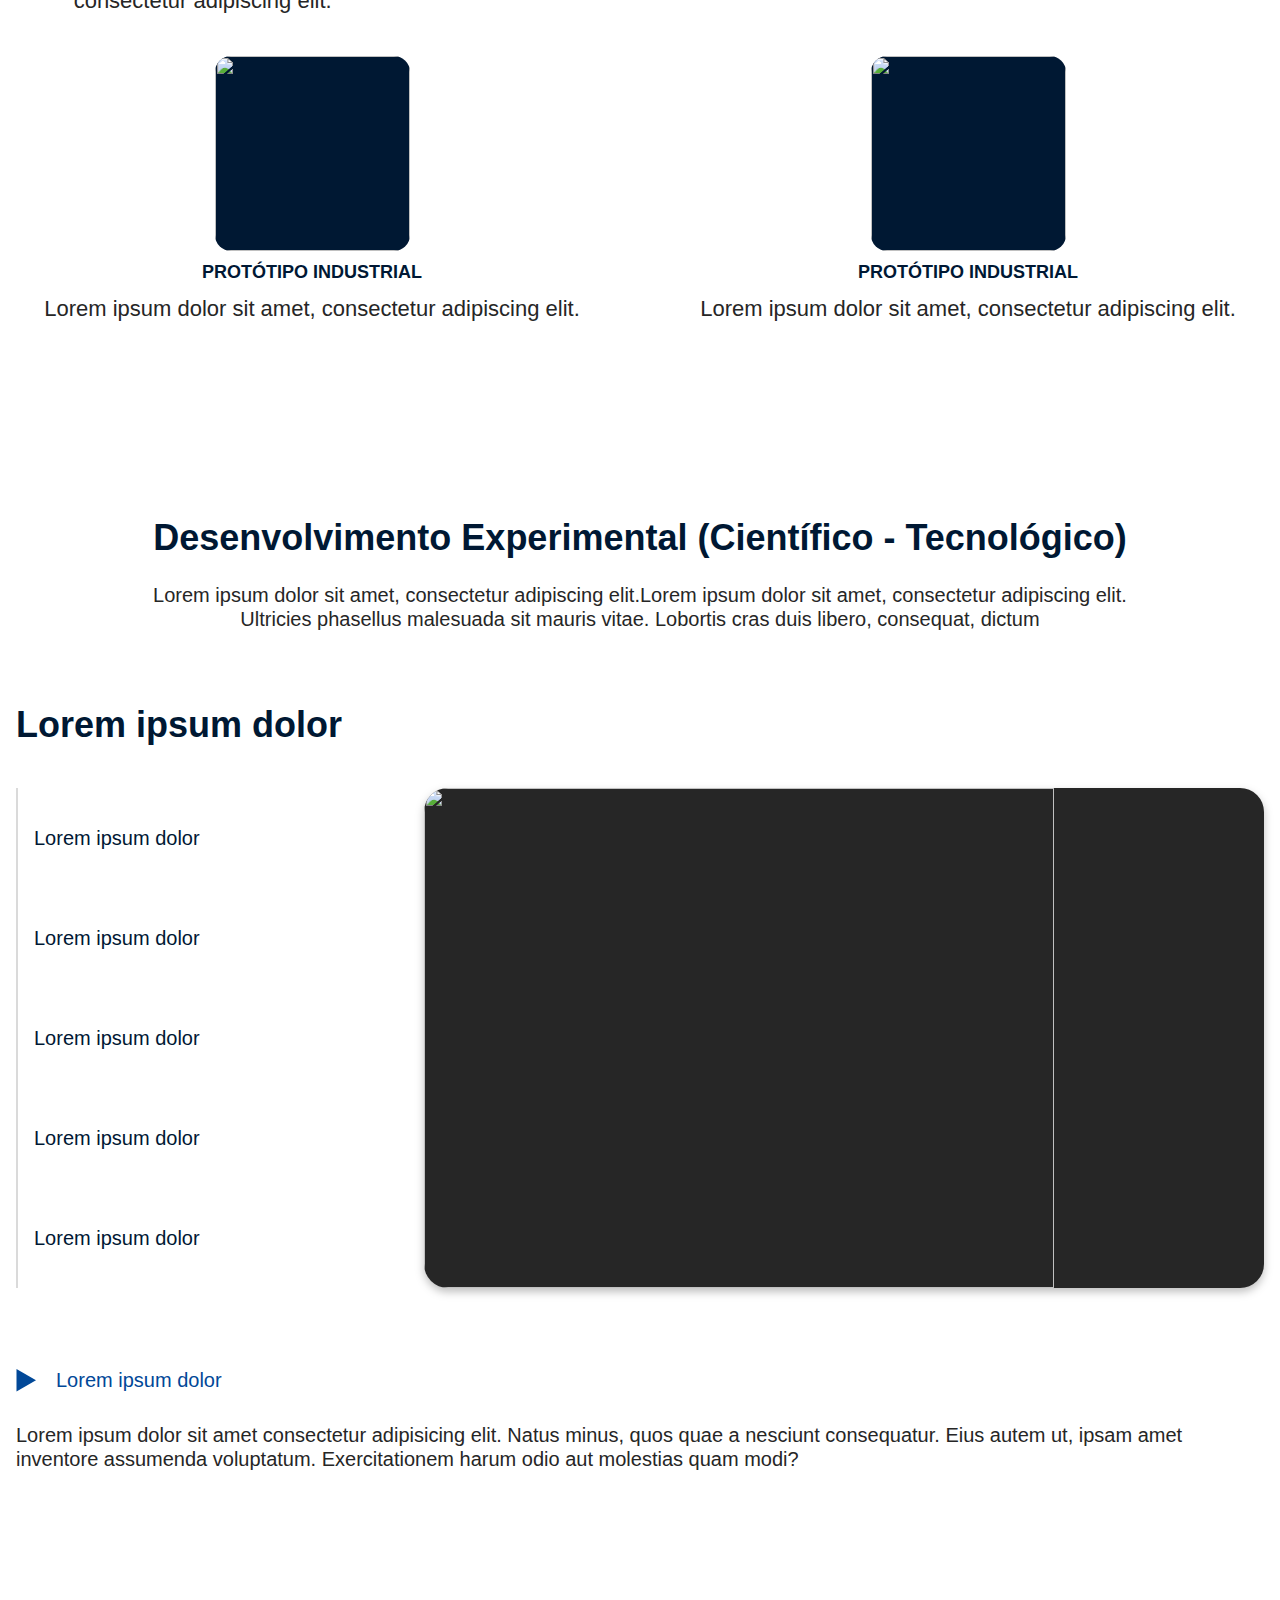
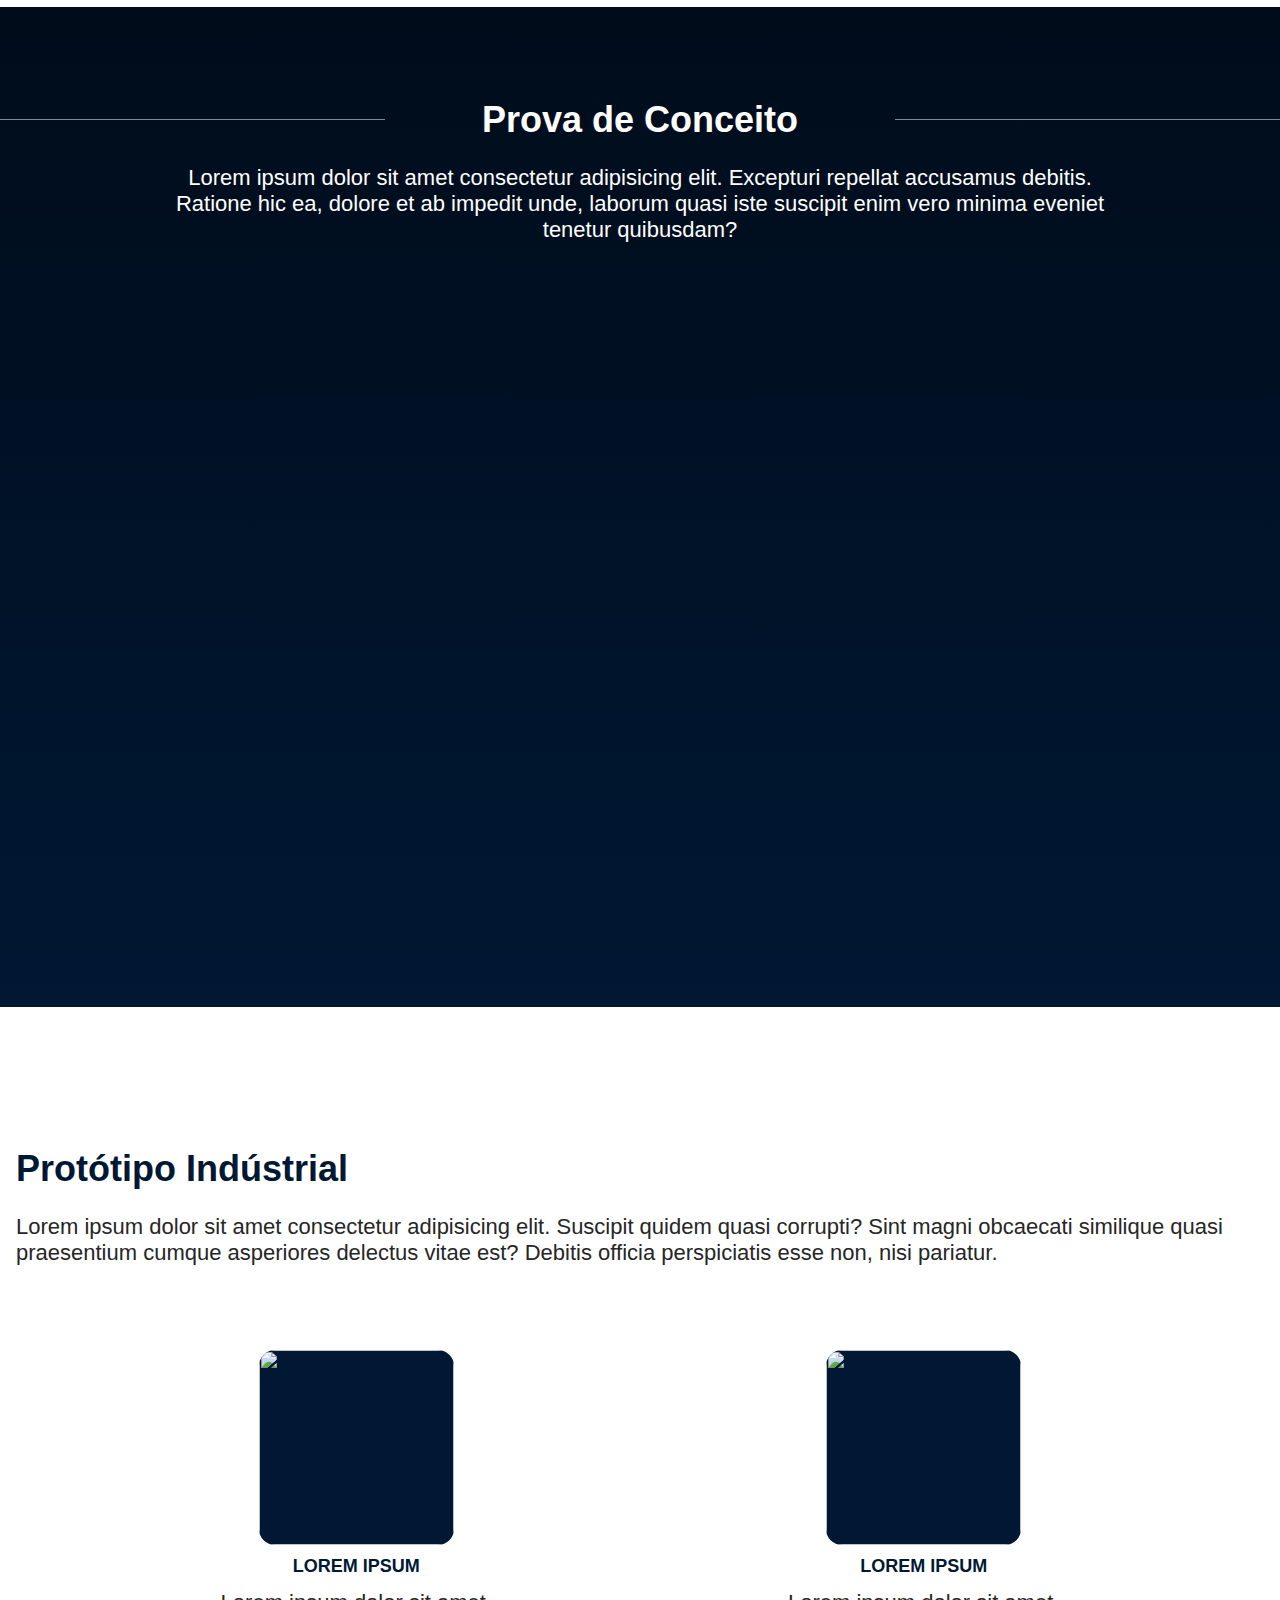
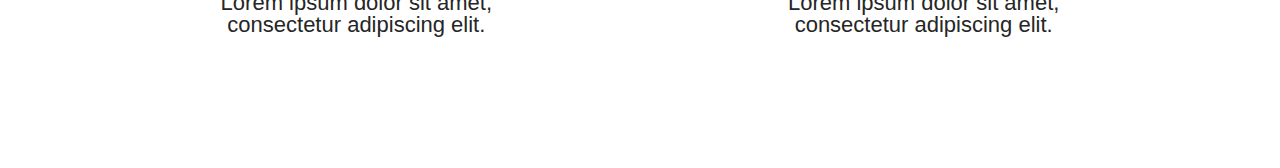
==== commit c585d620: "Feat: Inovacao page" ====
--- a/inovacao.html
+++ b/inovacao.html
@@ -122,6 +122,138 @@
       margin-top: 1rem;
       text-align: center;
     }
+    #desenvolvimento{
+      margin-top: 12.25rem;
+    }
+    .desenv__p{
+      text-align: center;
+      max-width: 80%;
+      margin: 1.5rem auto 0;
+      color: var(--black);
+    }
+    .slide__container{
+      margin-top: 4.5rem;
+    }
+    .slide__wrapper{
+      display: flex;
+      flex-direction: row;
+      flex-wrap: nowrap;
+      align-items: center;
+      column-gap: 8rem;
+      margin-top: 2.625rem;
+    }
+    .nav__wrapper{
+      width: 25%;
+    }
+    .slide__img{
+      width: 75%;
+      height: 500px;
+      background-color: var(--black);
+      /* background: linear-gradient(90deg, rgba(0, 24, 52, 0.33) 0%, rgba(0, 24, 52, 0) 100%); */
+      filter: drop-shadow(0px 4px 4px rgba(0, 0, 0, 0.25));
+      border-radius: 24px;
+    }
+    .slide__menu{
+      height: 500px;
+    }
+    .slide__menu-item span{
+      /* -webkit-text-fill-color: transparent;
+      -webkit-background-clip: text; */
+      display:block;
+      margin-left: 1rem;
+      color: #001834;
+    }
+    .slide__menu-item{
+      height: 20%;
+      width: 100%;
+      color: transparent;
+      z-index: 1;
+      position: relative;
+      display: flex;
+      flex-direction: row;
+      flex-wrap: nowrap;
+      justify-content: flex-start;
+      align-items: center;
+    }
+    .slider{
+      background-color: #014898;
+      height: 6rem;
+      width: 100%;
+      display: block;
+      position: relative;
+      z-index: -1;
+    }
+    .slide__selected-title {
+      display: flex;
+      flex-direction: row;
+      flex-wrap: nowrap;
+      align-items: center;
+      column-gap: 1.25rem;
+      line-height: 0.8;
+      margin-top: 5rem;
+    }
+    .slide__selected-p{
+      color: var(--black);
+      margin-top: 1.875rem;
+    }
+    #conceito{
+      margin-top: 8.5rem;
+      width: 100%;
+      height: 1000px;
+      background: linear-gradient(180deg, #000C1A 0%, #001834 100%);
+    }
+    .line-wrapper{
+      display: flex;
+      flex-direction: row;
+      flex-wrap: nowrap;
+      align-items: center;
+      justify-content: space-between;
+      padding-top: 5.7rem;
+    }
+    .line{
+      width: 40%;
+      border-top: 1px;
+      border-color: white;
+      border-style: solid;
+      opacity: 0.5;
+    }
+    .conceito__title{
+      text-align: center;
+      color: #FFF;
+      padding: 0 5rem;
+      min-width: 350px;
+    }
+    .conceito__p{
+      max-width: 950px;
+      margin: 1.5rem auto 0;
+      line-height: 26px;
+    }
+    .prototipo__title{
+      margin-top: 8.75rem;
+    }
+    .prototipo__p{
+      margin-top: 1.5rem;
+      color: var(--black);
+      line-height: 26px;
+    }
+    .veja-mais__cards-wrapper--prototipo{  
+      justify-content: space-evenly;
+      margin-top: 5.25rem;
+      margin-bottom: 8.25rem;
+    }
+    .veja-mais__card--prototipo{
+      flex: 1 0 29%;
+      display: flex;
+      flex-direction: column;
+      align-items: center;
+      max-width: 326px;
+    }
+    .v-line{
+      width: 2px;
+      background-color: #474747;
+      height: 100%;
+      opacity: 0.2;
+    }
   </style> 
   <section id="carrosel-card" class="container">
     <div class="carrosel-card__wrapper">
@@ -165,6 +297,72 @@
       </div>    
     </div>
   </section>
+  <section id="desenvolvimento" class="container">
+    <h2 class="title-1 text-main-color text-center">Desenvolvimento Experimental (Científico - Tecnológico)</h2>
+    <p class="desenv__p text-body-1">Lorem ipsum dolor sit amet, consectetur adipiscing elit.Lorem ipsum dolor sit amet, consectetur adipiscing elit. Ultricies phasellus malesuada sit mauris vitae. Lobortis cras duis libero, consequat, dictum </p>
+    <div class="slide__container">
+      <h2 class="title-1 text-main-color slide__title">Lorem ipsum dolor</h2>
+      <div class="slide__wrapper">
+        <nav class="nav__wrapper">          
+          <ul class="slide__menu">
+            <li class="slide__menu-item">
+              <div class="v-line"></div>
+              <span class="title-3">Lorem ipsum dolor</span>
+            </li>
+            <li class="slide__menu-item">
+              <div class="v-line"></div>
+              <span class="title-3">Lorem ipsum dolor</span>
+            </li>
+            <li class="slide__menu-item">
+              <div class="v-line"></div>
+              <span class="title-3">Lorem ipsum dolor</span>
+            </li>
+            <li class="slide__menu-item">
+              <div class="v-line"></div>
+              <span class="title-3">Lorem ipsum dolor</span>
+            </li>
+            <li class="slide__menu-item">
+              <div class="v-line"></div>
+              <span class="title-3">Lorem ipsum dolor</span>
+            </li>
+            
+          </ul>
+        </nav>
+        <img class="slide__img" src="" alt="">
+      </div>
+      <h3 class="title-3 text-dark-blue slide__selected-title"><i><svg width="20" height="24" viewBox="0 0 20 24" fill="none" xmlns="http://www.w3.org/2000/svg">
+        <path d="M20 12.2451L0.500001 23.5034L0.500002 0.986786L20 12.2451Z" fill="#014898"/>
+        </svg>
+        </i>Lorem ipsum dolor
+      </h3>
+      <p class="text-body-1 slide__selected-p">Lorem ipsum dolor sit amet consectetur adipisicing elit. Natus minus, quos quae a nesciunt consequatur. Eius autem ut, ipsam amet inventore assumenda voluptatum. Exercitationem harum odio aut molestias quam modi?</p>
+    </div>
+  </section>
+  <section id="conceito">
+    <div class="line-wrapper">
+      <div class="line"></div>
+      <h2 class="title-1 text-main-color conceito__title">Prova de Conceito</h2>
+      <div class="line"></div>
+    </div>
+    <p class="text-sub-2 text-white text-center conceito__p">Lorem ipsum dolor sit amet consectetur adipisicing elit. Excepturi repellat accusamus debitis. Ratione hic ea, dolore et ab impedit unde, laborum quasi iste suscipit enim vero minima eveniet tenetur quibusdam?</p>
+    
+  </section>
+  <section id="prototipo" class="container">
+    <h2 class="title-1 text-main-color prototipo__title">Protótipo Indústrial</h2>
+    <p class="text-sub-2 prototipo__p">Lorem ipsum dolor sit amet consectetur adipisicing elit. Suscipit quidem quasi corrupti? Sint magni obcaecati similique quasi praesentium cumque asperiores delectus vitae est? Debitis officia perspiciatis esse non, nisi pariatur.</p>
+    <div class="veja-mais__cards-wrapper veja-mais__cards-wrapper--prototipo">
+      <div class="veja-mais__card veja-mais__card--prototipo">
+        <img class="veja-mais__img" src="" alt="">
+        <h3 class="veja-mais__text veja-mais__text--inovacao">Lorem ipsum</h3>
+        <p class="veja-mais__p">Lorem ipsum dolor sit amet, consectetur adipiscing elit.</p>
+      </div> 
+      <div class="veja-mais__card veja-mais__card--prototipo">
+        <img class="veja-mais__img" src="" alt="">
+        <h3 class="veja-mais__text veja-mais__text--inovacao">Lorem ipsum</h3>
+        <p class="veja-mais__p">Lorem ipsum dolor sit amet, consectetur adipiscing elit.</p>
+      </div>  
+    </div>
+  </section>
 
 </body> 
 </html>--- a/style.css
+++ b/style.css
@@ -603,6 +603,21 @@
   color: var(--black);
 }
 
+/* line 106, ../../OneDrive - Sistema FIEA/dev/b2b-senai/assets/scss/commons/tipography.scss */
+.text-dark-blue {
+  color: var(--dark-blue);
+}
+
+/* line 111, ../../OneDrive - Sistema FIEA/dev/b2b-senai/assets/scss/commons/tipography.scss */
+.text-white {
+  color: white;
+}
+
+/* line 115, ../../OneDrive - Sistema FIEA/dev/b2b-senai/assets/scss/commons/tipography.scss */
+.text-center {
+  text-align: center;
+}
+
 /* line 21, ../../OneDrive - Sistema FIEA/dev/b2b-senai/assets/scss/components/header.scss */
 .header {
   height: 50px;
